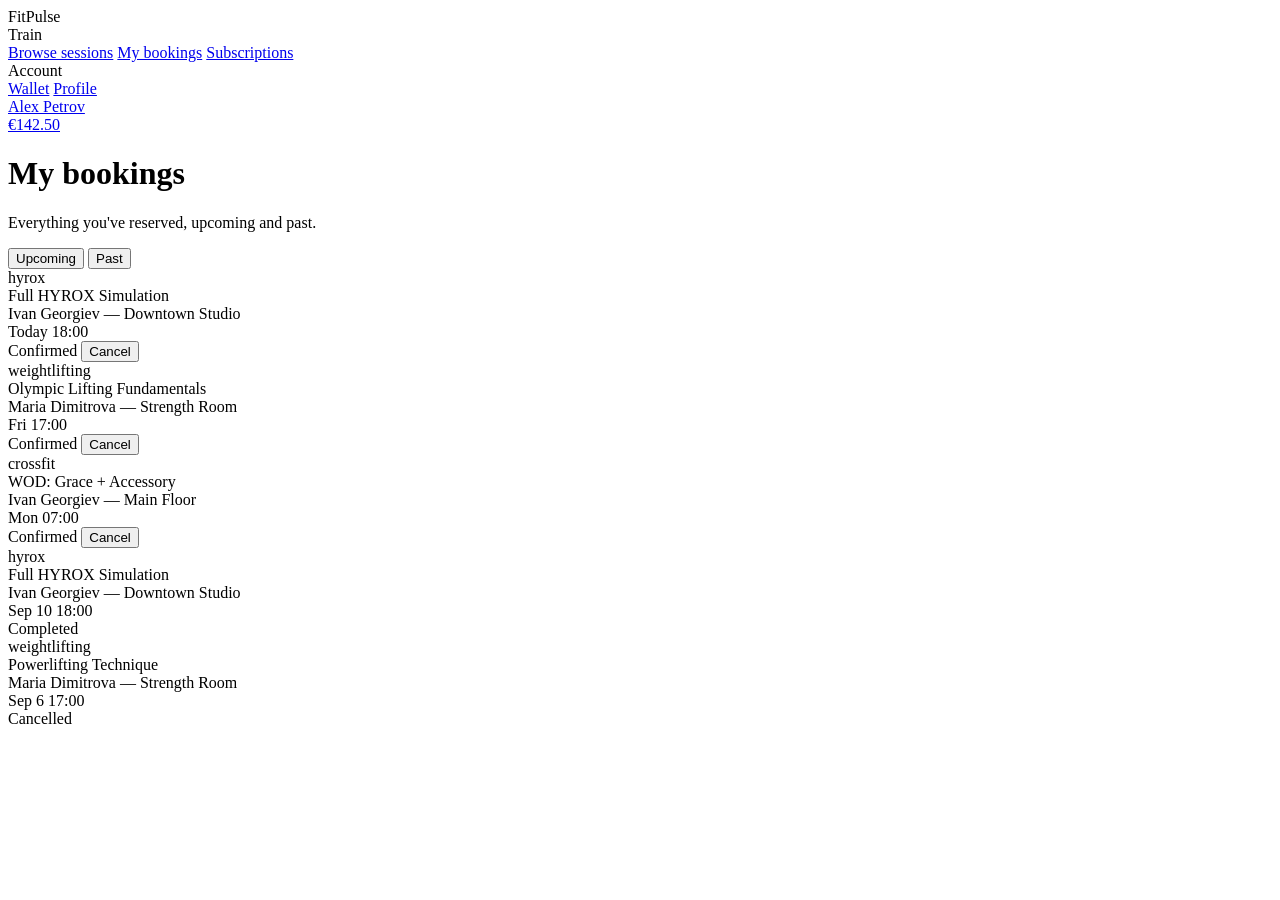
==== src/main/resources/templates/booking.html @ a5d43e87 "feat:Create the other dashboard's features  webpages" ====
<!DOCTYPE html>
<html lang="en">
<head>
    <meta charset="UTF-8" />
    <title>FitPulse — My bookings</title>
    <meta name="viewport" content="width=device-width, initial-scale=1" />
    <link rel="preconnect" href="https://fonts.googleapis.com" />
    <link href="https://fonts.googleapis.com/css2?family=Big+Shoulders+Display:wght@600;700;800&family=Inter:wght@400;500;600&family=IBM+Plex+Mono:wght@400;500&display=swap" rel="stylesheet" />
    <link rel="stylesheet" th:href="@{/booking.css}">
</head>
<body>

<div class="app">
    <nav class="nav">
        <div class="brand">Fit<span>Pulse</span></div>
        <div class="nav-group">
            <div class="nav-label">Train</div>
            <a class="nav-item" href="dashboard.html"><span class="dot"></span> Browse sessions</a>
            <a class="nav-item active" href="bookings.html"><span class="dot"></span> My bookings</a>
            <a class="nav-item" href="subscriptions.html"><span class="dot"></span> Subscriptions</a>
        </div>
        <div class="nav-group">
            <div class="nav-label">Account</div>
            <a class="nav-item" href="wallet.html"><span class="dot"></span> Wallet</a>
            <a class="nav-item" href="profile.html"><span class="dot"></span> Profile</a>
        </div>
        <div class="nav-bottom">
            <a class="user-card" href="profile.html">
                <div class="avatar"></div>
                <div>
                    <div class="name">Alex Petrov</div>
                    <div class="bal">€142.50</div>
                </div>
            </a>
        </div>
    </nav>

    <main>
        <div class="top">
            <h1>My bookings</h1>
            <p>Everything you've reserved, upcoming and past.</p>
        </div>

        <div class="tabs">
            <button class="tab active" data-panel="upcoming">Upcoming</button>
            <button class="tab" data-panel="past">Past</button>
        </div>

        <div id="upcoming" class="panel">
            <div class="list">
                <div class="b-row">
                    <div class="bar coral"></div>
                    <div class="b-main">
                        <div class="type coral">hyrox</div>
                        <div class="name">Full HYROX Simulation</div>
                        <div class="sub">Ivan Georgiev — Downtown Studio</div>
                    </div>
                    <div class="b-time">Today <span class="d">18:00</span></div>
                    <span class="status confirmed">Confirmed</span>
                    <button class="cancel-btn">Cancel</button>
                </div>
                <div class="b-row">
                    <div class="bar violet"></div>
                    <div class="b-main">
                        <div class="type violet">weightlifting</div>
                        <div class="name">Olympic Lifting Fundamentals</div>
                        <div class="sub">Maria Dimitrova — Strength Room</div>
                    </div>
                    <div class="b-time">Fri <span class="d">17:00</span></div>
                    <span class="status confirmed">Confirmed</span>
                    <button class="cancel-btn">Cancel</button>
                </div>
                <div class="b-row">
                    <div class="bar cyan"></div>
                    <div class="b-main">
                        <div class="type cyan">crossfit</div>
                        <div class="name">WOD: Grace + Accessory</div>
                        <div class="sub">Ivan Georgiev — Main Floor</div>
                    </div>
                    <div class="b-time">Mon <span class="d">07:00</span></div>
                    <span class="status confirmed">Confirmed</span>
                    <button class="cancel-btn">Cancel</button>
                </div>
            </div>
        </div>

        <div id="past" class="panel hidden">
            <div class="list">
                <div class="b-row">
                    <div class="bar faint"></div>
                    <div class="b-main">
                        <div class="type coral">hyrox</div>
                        <div class="name">Full HYROX Simulation</div>
                        <div class="sub">Ivan Georgiev — Downtown Studio</div>
                    </div>
                    <div class="b-time">Sep 10 <span class="d">18:00</span></div>
                    <span class="status completed">Completed</span>
                    <span></span>
                </div>
                <div class="b-row">
                    <div class="bar faint"></div>
                    <div class="b-main">
                        <div class="type violet">weightlifting</div>
                        <div class="name">Powerlifting Technique</div>
                        <div class="sub">Maria Dimitrova — Strength Room</div>
                    </div>
                    <div class="b-time">Sep 6 <span class="d">17:00</span></div>
                    <span class="status cancelled">Cancelled</span>
                    <span></span>
                </div>
            </div>
        </div>
    </main>
</div>

<script>
    document.querySelectorAll('.tab').forEach(t=>{
        t.addEventListener('click', ()=>{
            document.querySelectorAll('.tab').forEach(x=>x.classList.remove('active'));
            document.querySelectorAll('.panel').forEach(p=>p.classList.add('hidden'));
            t.classList.add('active');
            document.getElementById(t.dataset.panel).classList.remove('hidden');
        });
    });
</script>

</body>
</html>
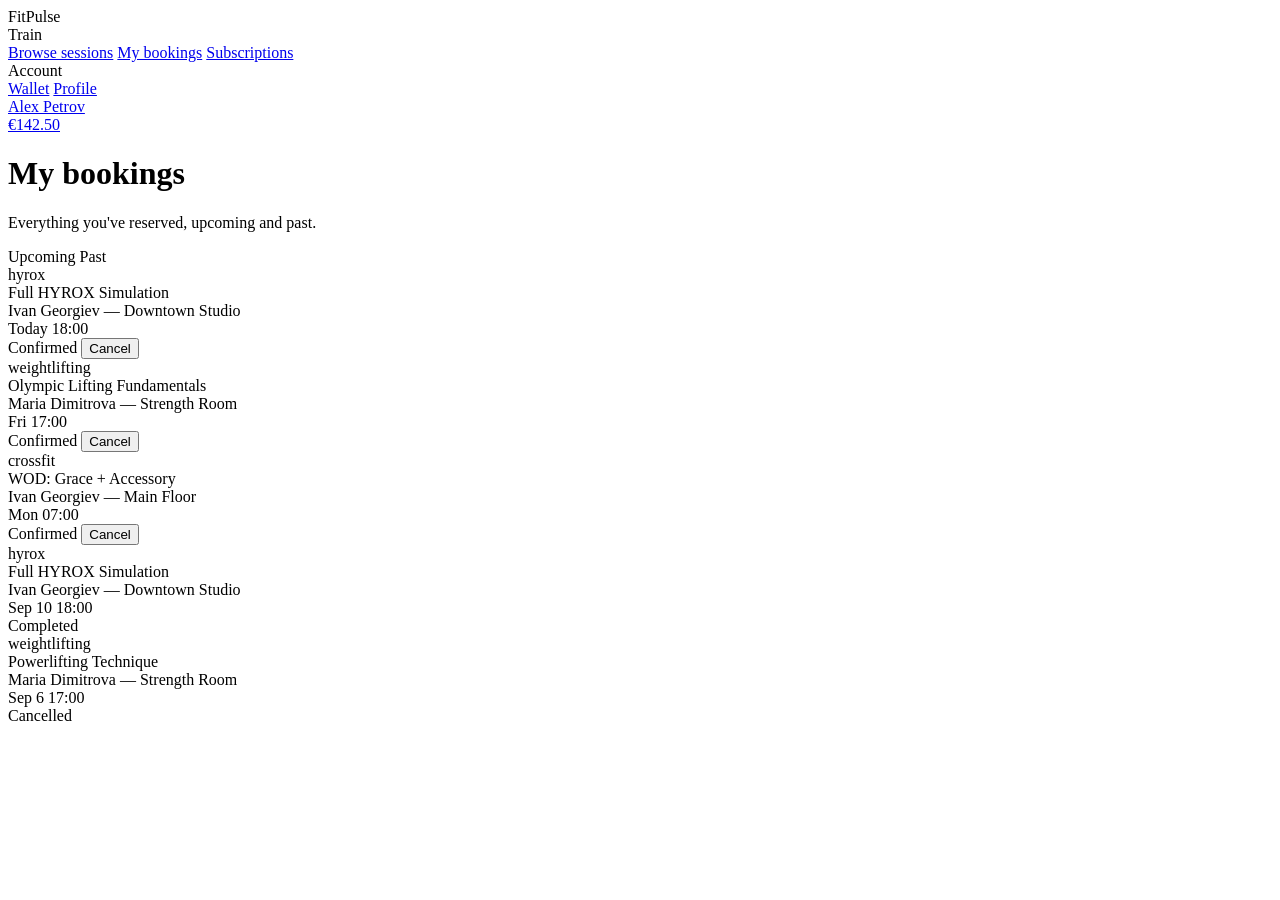
==== commit e0695dcf: "feat:Create the booking webPage Upcoming and Past sessions functionality" ====
--- a/src/main/resources/templates/booking.html
+++ b/src/main/resources/templates/booking.html
@@ -4,9 +4,10 @@
     <meta charset="UTF-8" />
     <title>FitPulse — My bookings</title>
     <meta name="viewport" content="width=device-width, initial-scale=1" />
+    <link rel="stylesheet" th:href="@{/booking.css}">
     <link rel="preconnect" href="https://fonts.googleapis.com" />
     <link href="https://fonts.googleapis.com/css2?family=Big+Shoulders+Display:wght@600;700;800&family=Inter:wght@400;500;600&family=IBM+Plex+Mono:wght@400;500&display=swap" rel="stylesheet" />
-    <link rel="stylesheet" th:href="@{/booking.css}">
+
 </head>
 <body>
 
@@ -42,8 +43,8 @@
         </div>
 
         <div class="tabs">
-            <button class="tab active" data-panel="upcoming">Upcoming</button>
-            <button class="tab" data-panel="past">Past</button>
+            <a  th:href="@{/bookings/upcoming}" class="tab" th:classappend="${activeTab == 'upcoming'} ? ' active'">Upcoming</a>
+            <a  th:href="@{/bookings/past}" class="tab" th:classappend="${activeTab == 'past'} ? ' active'">Past</a>
         </div>
 
         <div id="upcoming" class="panel">
@@ -113,16 +114,6 @@
     </main>
 </div>
 
-<script>
-    document.querySelectorAll('.tab').forEach(t=>{
-        t.addEventListener('click', ()=>{
-            document.querySelectorAll('.tab').forEach(x=>x.classList.remove('active'));
-            document.querySelectorAll('.panel').forEach(p=>p.classList.add('hidden'));
-            t.classList.add('active');
-            document.getElementById(t.dataset.panel).classList.remove('hidden');
-        });
-    });
-</script>
 
 </body>
 </html>
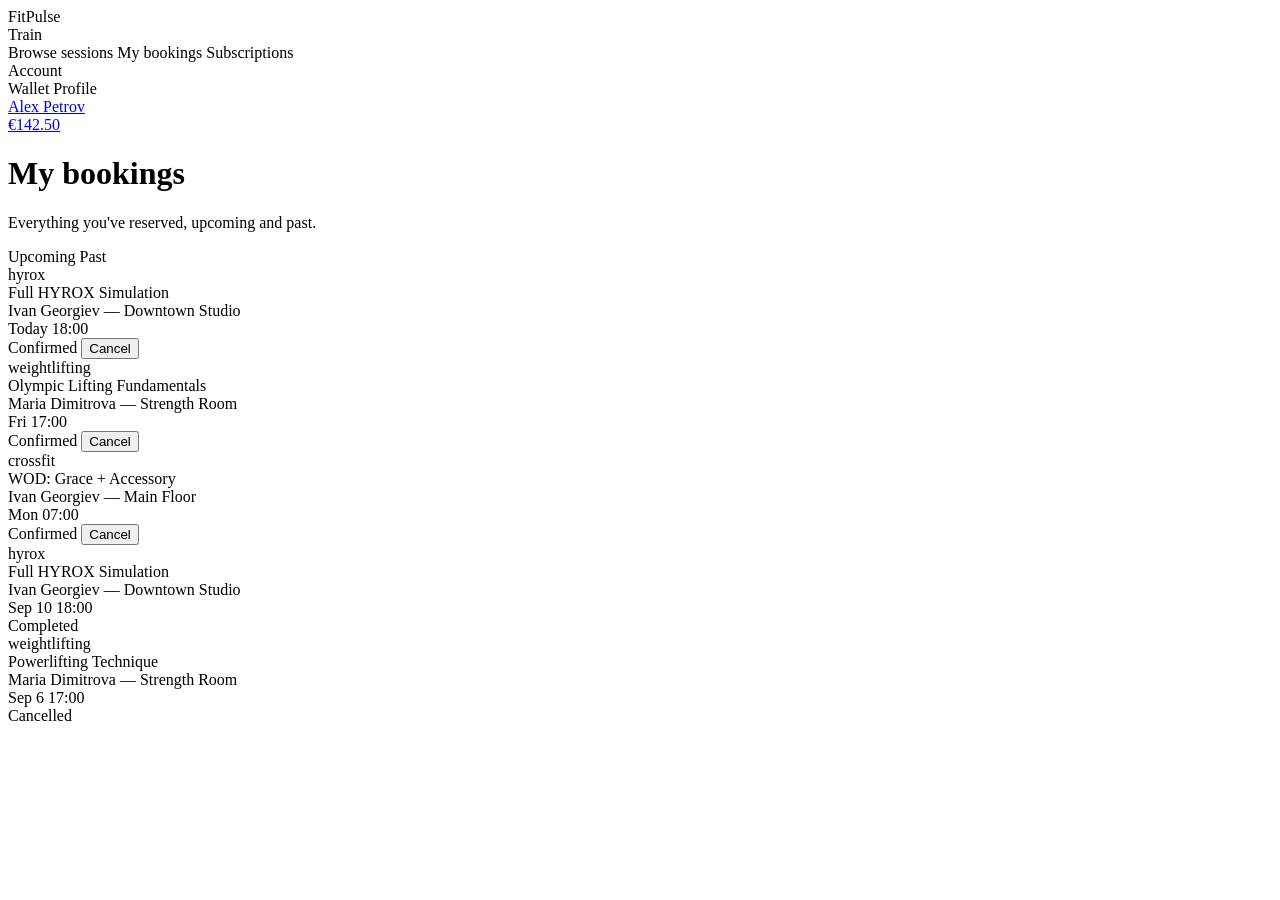
==== commit 50dd235a: "feat:Make the get mehtods of the dashboard main functionalities" ====
--- a/src/main/resources/templates/booking.html
+++ b/src/main/resources/templates/booking.html
@@ -16,14 +16,14 @@
         <div class="brand">Fit<span>Pulse</span></div>
         <div class="nav-group">
             <div class="nav-label">Train</div>
-            <a class="nav-item" href="dashboard.html"><span class="dot"></span> Browse sessions</a>
-            <a class="nav-item active" href="bookings.html"><span class="dot"></span> My bookings</a>
-            <a class="nav-item" href="subscriptions.html"><span class="dot"></span> Subscriptions</a>
+            <a class="nav-item" th:href="@{/dashboard}"><span class="dot"></span> Browse sessions</a>
+            <a class="nav-item active" th:href="@{/bookings}"><span class="dot"></span> My bookings</a>
+            <a class="nav-item" th:href="@{/subscriptions}"><span class="dot"></span> Subscriptions</a>
         </div>
         <div class="nav-group">
             <div class="nav-label">Account</div>
-            <a class="nav-item" href="wallet.html"><span class="dot"></span> Wallet</a>
-            <a class="nav-item" href="profile.html"><span class="dot"></span> Profile</a>
+            <a class="nav-item" th:href="@{/wallet}"><span class="dot"></span> Wallet</a>
+            <a class="nav-item" th:href="@{/profile}"><span class="dot"></span> Profile</a>
         </div>
         <div class="nav-bottom">
             <a class="user-card" href="profile.html">
@@ -52,7 +52,7 @@
                 <div class="b-row">
                     <div class="bar coral"></div>
                     <div class="b-main">
-                        <div class="type coral">hyrox</div>
+                        <div  class="type coral">hyrox</div>
                         <div class="name">Full HYROX Simulation</div>
                         <div class="sub">Ivan Georgiev — Downtown Studio</div>
                     </div>
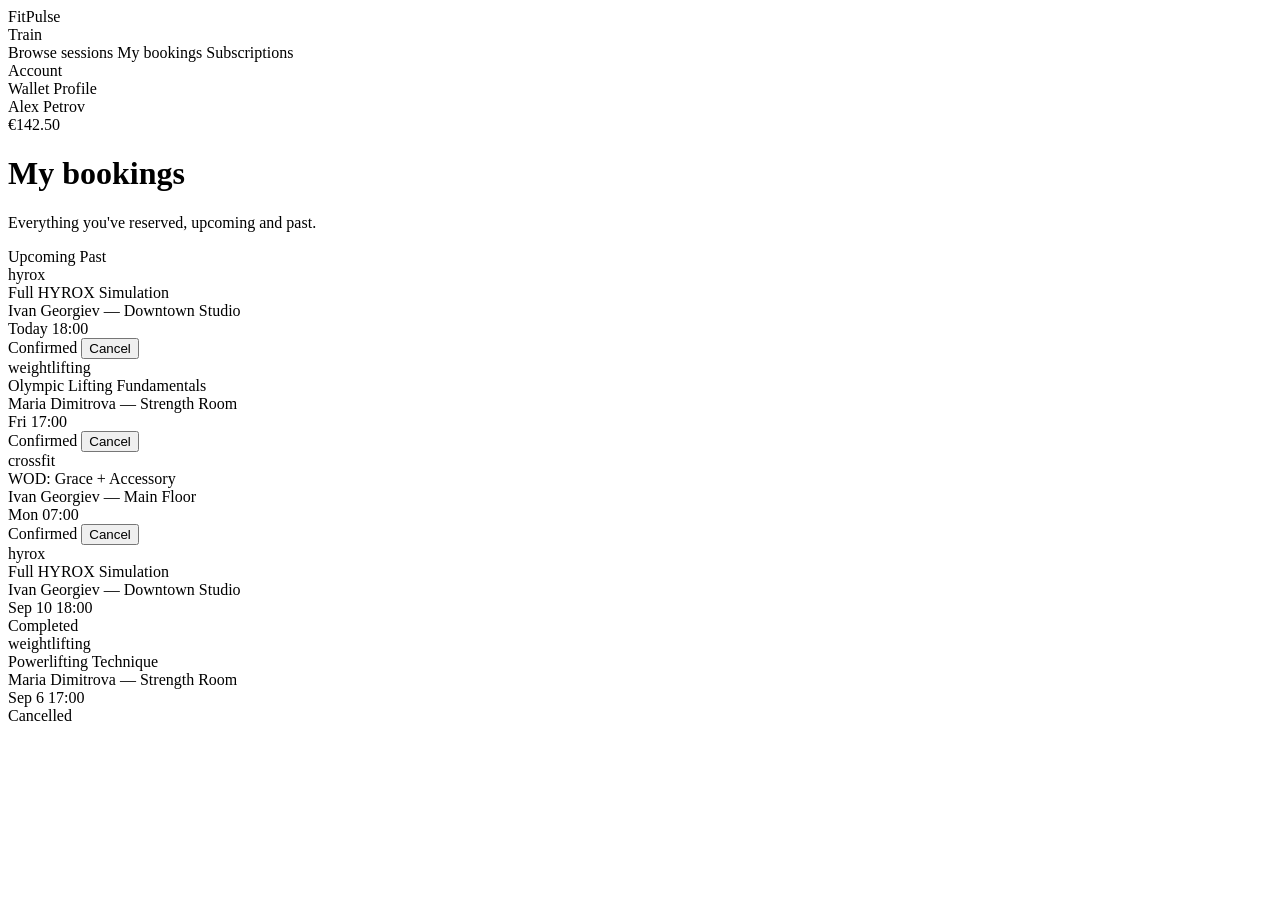
==== commit 78bade4c: "feat:Add thymelead to the user card" ====
--- a/src/main/resources/templates/booking.html
+++ b/src/main/resources/templates/booking.html
@@ -26,13 +26,13 @@
             <a class="nav-item" th:href="@{/profile}"><span class="dot"></span> Profile</a>
         </div>
         <div class="nav-bottom">
-            <a class="user-card" href="profile.html">
+            <div class="user-card">
                 <div class="avatar"></div>
                 <div>
-                    <div class="name">Alex Petrov</div>
-                    <div class="bal">€142.50</div>
+                    <div th:text="${user.firstName + ' ' +user.lastName}" class="name">Alex Petrov</div>
+                    <div th:text="${user.walletBalance}" class="bal">€142.50</div>
                 </div>
-            </a>
+            </div>
         </div>
     </nav>
 
